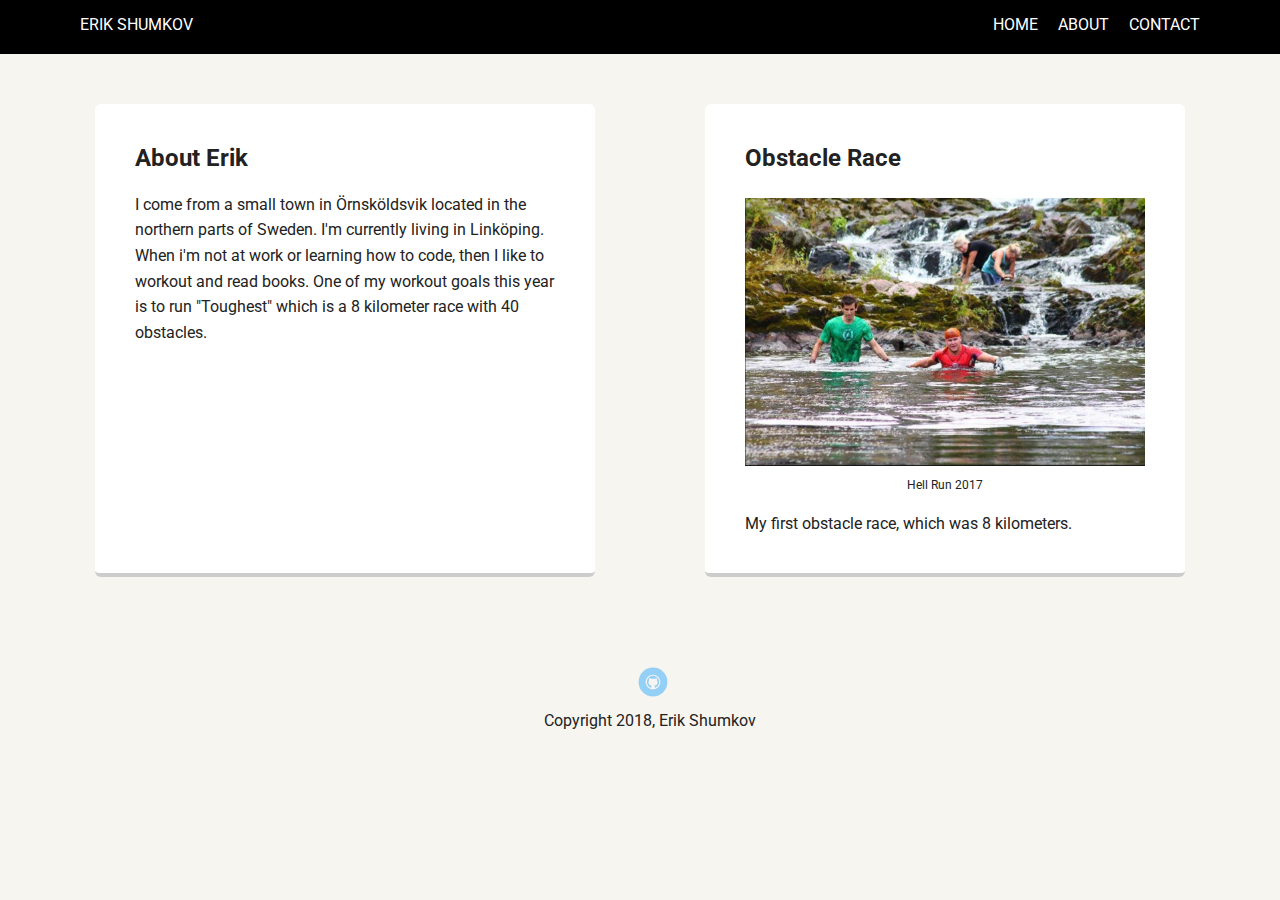
==== about.html @ 72e829ea "2 new pages, 3 new images" ====
<!doctype html>
<html lang="en">
<head>
  <meta charset="utf-8">
  <title>Erik Shumkov's Profile</title>
  <meta name="viewport" content="width=device-width, initial-scale=1.0">
  <link rel="stylesheet" type="text/css" href="styles.css">
  <link href="https://fonts.googleapis.com/css?family=Muli%7CRoboto:400,300,500,700,900" rel="stylesheet"></head>
  <body>

    <div class="main-nav" style="position: inherit;">
        <ul class="nav">
          <li class="name">Erik Shumkov</li>
          <li><a href="index.html">Home</a></li>
          <li><a href="about.html">About</a></li>
          <li><a href="contact.html">Contact</a></li>
        </ul>
    </div>
    <main class="flex">
      <div class="card first">
        <h2 id="about">About Erik</h2>

        <p>I come from a small town in Örnsköldsvik located in the northern parts of Sweden.
          I'm currently living in Linköping.
          When i'm not at work or learning how to code, then I like to workout and read books.
          One of my workout goals this year is to run "Toughest" which is a 8 kilometer race with 40 obstacles.</p>

      </div>

      <div class="card-training">
        <h2>Obstacle Race</h2>
        <img class="image-ocr" src="images/ocr.jpg">
        <p class="image-description">Hell Run 2017</p>
        <p>My first obstacle race, which was 8 kilometers.</p>
      </div>

    </main>
    <footer>
      <ul>
        <li><a href="https://github.com/erikshumkov" target="_blank" class="social github">Github</a></li>
      </ul>
      <p class="copyright">Copyright 2018, Erik Shumkov</p>
    </footer>
  </body>
  </html>
---- styles.css ----
/* Global Layout Set-up */
* {
  box-sizing: border-box;
}

body {
  margin: 0;
  padding: 0;
  text-align: center;
  font-family: 'Roboto', sans-serif;
  color: #222;
  background: #f7f5f0;
  /* Link Styles */
}

a {
  text-decoration: none;
  color: #fff;
}
a:hover {
  color: #6633ff;
}
.aboutme {
  display: contents;
}

.contact {
  color: #000;
  font-weight: 700;
}

.treehouse {
  color: red;
  text-decoration: underline;
}
.contact:hover {
  color: red;
  transition: all .5s;
}
.treehouse:hover {
  color: red;
  text-decoration: none;
}

/* Section Styles */

.main-nav {
  width: 100%;
  background: black;
  min-height: 30px;
  padding: 10px;
  position: fixed;
  text-align: center;
}
.nav {
  display: flex;
  justify-content: space-around;
  list-style-type: none;
  margin: 0 auto;
  padding: 0;
}

.nav .name {
    display: block;
    margin-right: auto;
    color: white;
}
.nav li {
  padding: 5px 10px 10px 10px;
  text-transform: uppercase;
}

.nav a:hover {
  color: white;
  padding-bottom: 10px;
  border-bottom: 1px solid white;
}

header {
  text-align: center;
  background: url('images/background.jpg') no-repeat;
  background-size: cover;
  overflow: hidden;
  padding-top: 60px;
}
header {
  line-height: 1.5;
}
header .profile-image {
  margin-top: 50px;
  width: 150px;
  height: 150px;
  border-radius: 50%;
  border: 5px solid #fff;
  transition: all .8s;
}
header .profile-image:hover {
  transform: scale(1.6) rotate(-7deg);
}
.tag {
  background-color: #fff;
  color: #000;
  padding: 10px;
  border-radius: 5px;
  display: table;
  margin: 10px auto;
}
.location {
  background-color: #000;
  color: #fff;
  font-weight: 700;
  padding-left: 65px;
  padding-right: 65px;
  border: 2px solid #fff;
}

.card {
  margin: 30px;
  padding: 20px 40px 40px;
  max-width: 500px;
  text-align: left;
  background: #fff;
  border-bottom: 4px solid #ccc;
  border-radius: 6px;
  transition: all .5s;
}
.card:hover {
  border-color: red;
}

.card-2 {
  margin-top: 100px;
}

.card-3 {
  margin-top: 25px;
}

.card-training {
  margin: 30px;
  padding: 20px 40px 20px 40px;
  max-width: 500px;
  text-align: left;
  background: #fff;
  border-bottom: 4px solid #ccc;
  border-radius: 6px;
  transition: all .5s;
}
.card-training:hover {
  border-color: red;
}
.card-training h2 {
  margin: inherit 0 0 0;
}
.image-ocr {
  object-fit: contain;
  width: 400px;
  height: 400px;
  margin: -60px 0 0 0;
}
.image-description {
  text-align: center;
  font-size: 12px;
  margin-top: -60px;
}

ul.skills {
  padding: 0;
  text-align: center;
}

.skills li {
  border-radius: 6px;
  display: inline-block;
  background: red;
  color: white;
  padding: 5px 10px;
  margin: 2px;
}

.skills li:nth-child(odd) {
  background: #000;
}

.contact-2 {
  padding: 0;
  text-align: left;
  list-style-type: none;
}

footer {
  width: 100%;
  min-height: 30px;
  padding: 20px 0 40px 20px;
}

footer .copyright {
  top: -8px;
  font-size: .75em;
}

footer ul {
  list-style-type: none;
  margin: 0;
  padding: 0;
}

footer ul li {
  display: inline-block;
}

a.social {
  display: inline-block;
  text-indent: -9999px;
  margin-left: 5px;
  width: 30px;
  height: 30px;
  background-size: 30px 30px;
  opacity: .4;
  transition: all .5s;

}
a.twitter {
  background-image: url(images/twitter.svg);
}
a.linkedin {
  background-image: url(images/linkedin.svg);
}
a.github {
  background-image: url(images/github.svg);
}
a.social:hover {
  opacity: 1;
}
.clearfix {
  clear: both;
}

/* Styles for larger screens */
@media screen and (min-width: 720px) {

  .flex {
      display: -ms-flexbox;      /* TWEENER - IE 10 */
      display: flex;
      max-width: 1200px;
      -ms-flex-pack: distribute;
      justify-content: space-around;
      margin: 0 auto;
  }

  header {
    min-height: 470px;
  }

  .nav {
    max-width: 1200px;
    padding: 0 30px;
  }


  main {
    padding-top: 20px;
  }
  main p {
    line-height: 1.6em;
  }


  footer {
    font-size: 1.3em;
    max-width: 1200px;
    margin: 40px auto;
  }

}
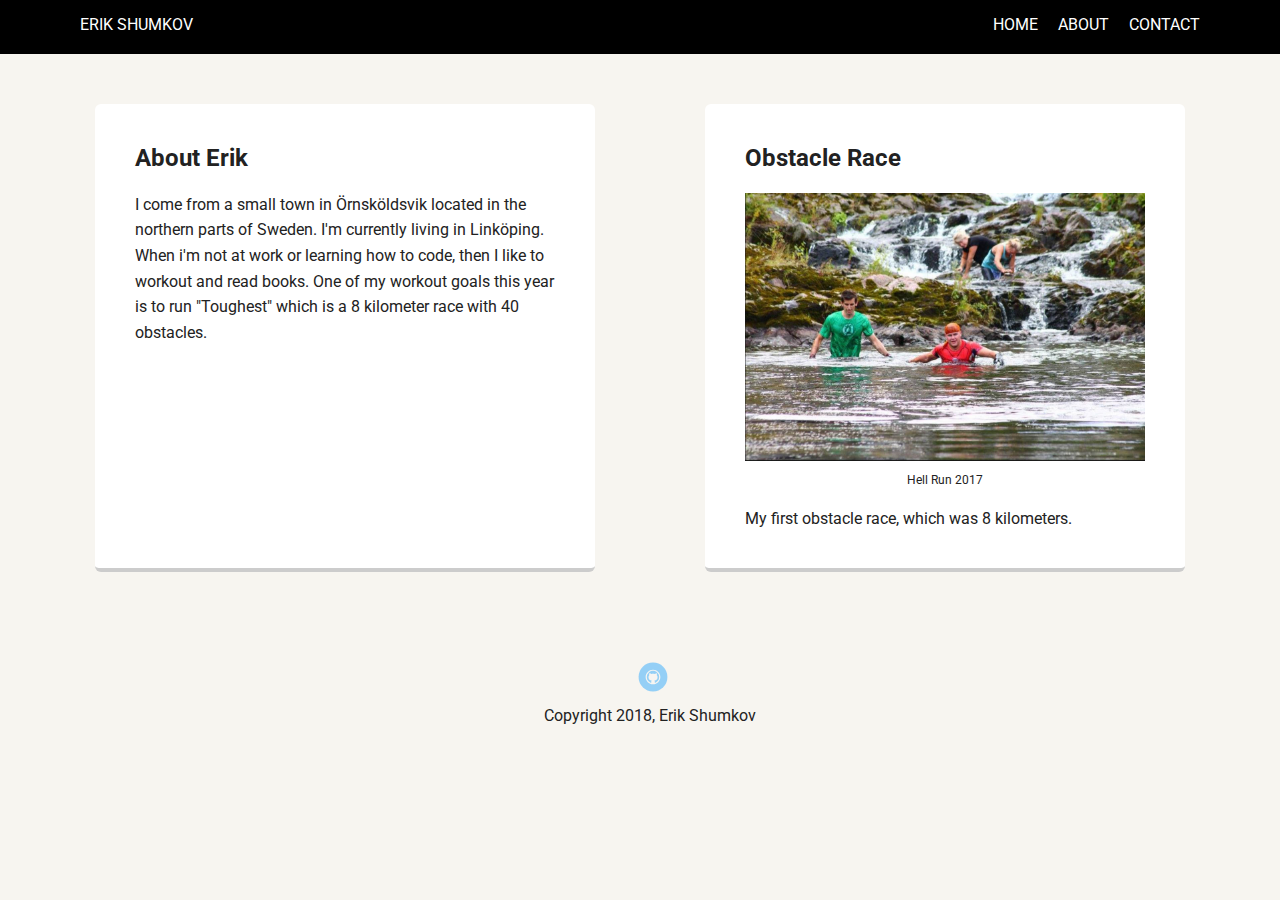
==== commit 5d1f0f2d: "Fixed errors" ====
--- a/about.html
+++ b/about.html
@@ -29,7 +29,7 @@
 
       <div class="card-training">
         <h2>Obstacle Race</h2>
-        <img class="image-ocr" src="images/ocr.jpg">
+        <img class="image-ocr" src="images/ocr.jpg" alt="Picture of me in Hell Run 2017">
         <p class="image-description">Hell Run 2017</p>
         <p>My first obstacle race, which was 8 kilometers.</p>
       </div>
--- a/styles.css
+++ b/styles.css
@@ -150,7 +150,7 @@
   border-color: red;
 }
 .card-training h2 {
-  margin: inherit 0 0 0;
+  margin: 20px 0 15px 0;
 }
 .image-ocr {
   object-fit: contain;
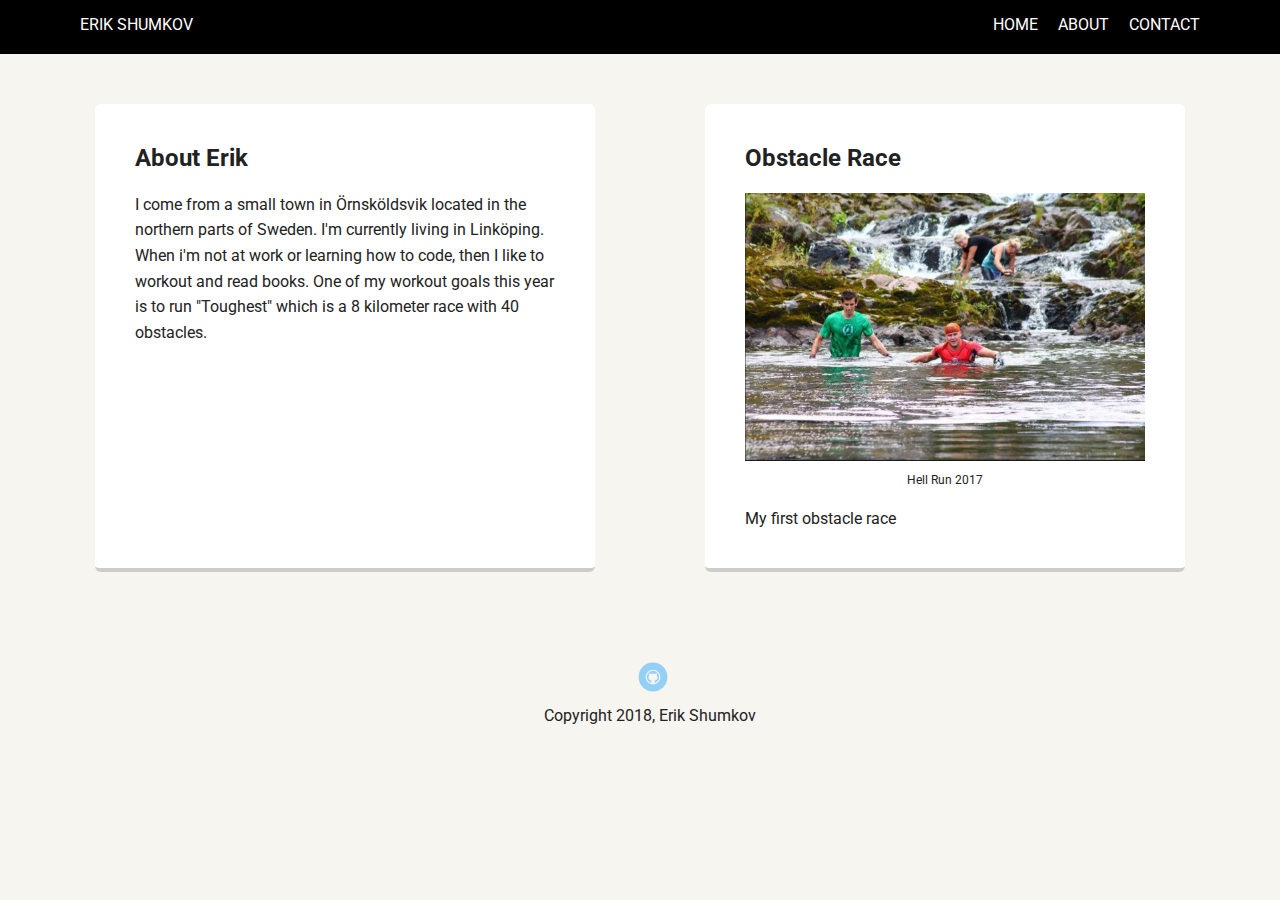
==== commit baecb1ae: "text updated" ====
--- a/about.html
+++ b/about.html
@@ -31,7 +31,7 @@
         <h2>Obstacle Race</h2>
         <img class="image-ocr" src="images/ocr.jpg" alt="Picture of me in Hell Run 2017">
         <p class="image-description">Hell Run 2017</p>
-        <p>My first obstacle race, which was 8 kilometers.</p>
+        <p>My first obstacle race</p>
       </div>
 
     </main>
--- a/styles.css
+++ b/styles.css
@@ -133,7 +133,7 @@
 }
 
 .card-3 {
-  margin-top: 25px;
+  margin-top: 30px;
 }
 
 .card-training {
